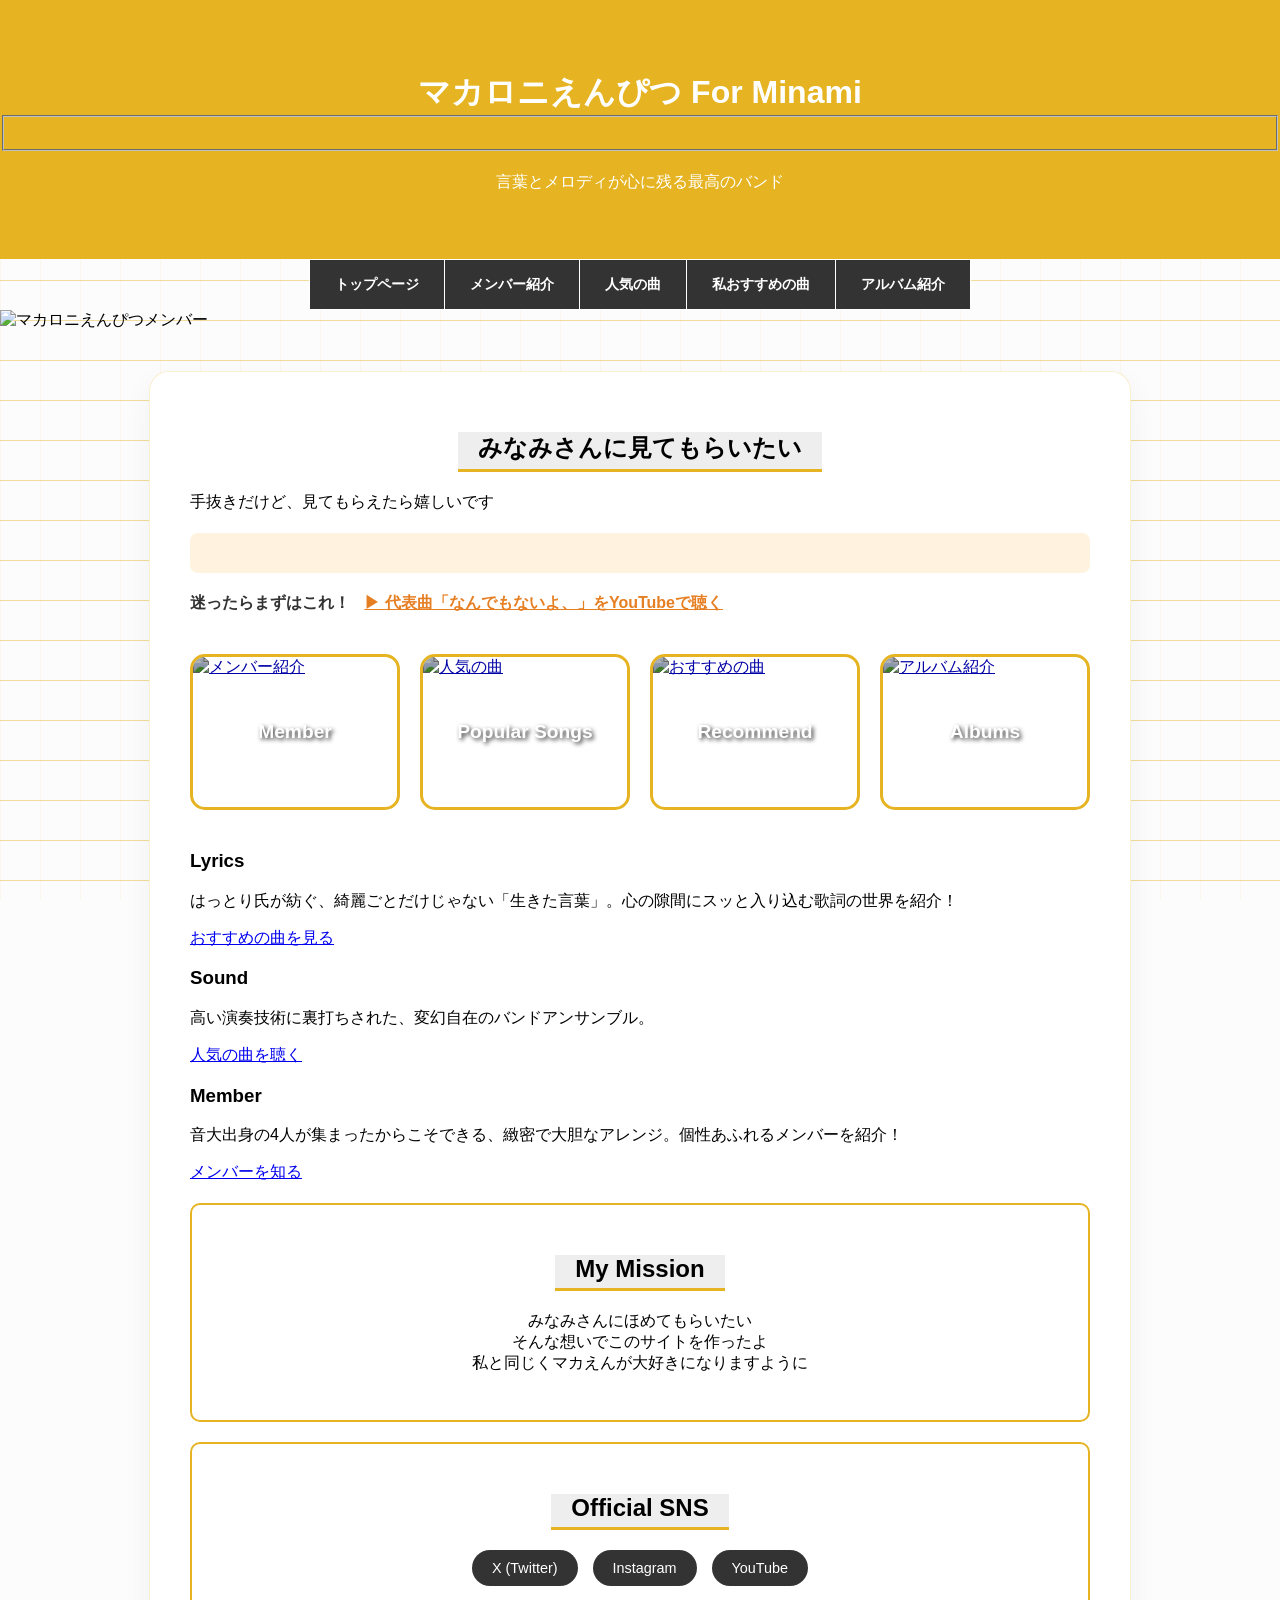
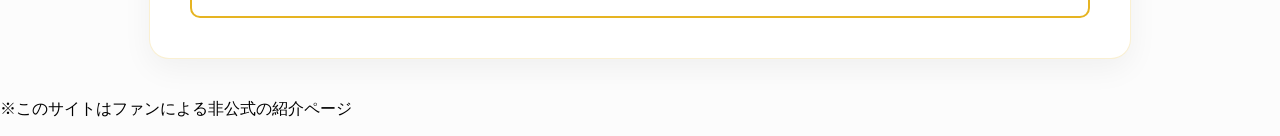
==== index.html @ 6def9b62 "Add files via upload" ====
<!DOCTYPE html>
<html lang="ja">
<head>
    <meta charset="UTF-8">
    <title>マカロニえんぴつの魅力</title>
    <meta name="description" content="皆さんも音楽を日常的に聞いているかと思います。そんな中で、私の好きな音楽を知ってもらい、皆さんにもマカロニえんぴつの魅力を知ってもらえたらなと思いこのサイトを作りました。パンチある曲調から心穏やかになる曲調まで様々な曲を手掛けているので、一曲は好きな曲に出会えるんじゃないかと思っています。">
    <meta name="keywords" content="幸せ，楽しい，出会い，魅力，音楽"> 
    <meta name="viewport" content="width=device-width,initial-scale=1.0">
    <link rel="stylesheet" href="style.css">
</head>
    
<body>

    <header class="header">
        <h1>マカロニえんぴつ For Minami <Fieldset></Fieldset></h1>
        <p class="subtitle">言葉とメロディが心に残る最高のバンド</p>

    </header>
    <nav>
        <ul>
            <li><a href="index.html">トップページ</a></li>
            <li><a href="member.html">メンバー紹介</a></li>
            <li><a href="popular.html">人気の曲</a></li>
            <li><a href="recommend.html">私おすすめの曲</a></li>
             <li><a href="album.html">アルバム紹介</a></li>
        </ul>
    </nav>
    <img src="https://media.gqjapan.jp/photos/643d05dae47745c69d0d6f05/16:9/w_1920,c_limit/makaroni-enpitsu-7.jpg" alt="マカロニえんぴつメンバー" style="width:100%;">

    <main class="container">
    <section class="hero">
        <h2>みなみさんに見てもらいたい</h2>
        <p>手抜きだけど、見てもらえたら嬉しいです</p>
    </section>
    <section class="quick-intro" style="text-align: center; background: #fff3e0; padding: 20px; border-radius: 8px; margin: 20px 0;"></section>
    <p style="margin: 0; font-weight: bold; color: #333;">迷ったらまずはこれ！ 
        <a href="https://youtu.be/2k21MgVKg4o?si=A9O84dVN-efSE2rN" target="_blank" rel="noopener noreferrer"style="color: #e67e22; text-decoration: underline; margin-left: 10px;">
                    ▶︎ 代表曲「なんでもないよ、」をYouTubeで聴く</a>
    </p>
</section>
    <section class="image-nav">
    <div class="nav-card">
        <a href="member.html">
            <div class="nav-img-wrapper">
                <img src="https://media.gqjapan.jp/photos/643d05dae47745c69d0d6f05/16:9/w_1920,c_limit/makaroni-enpitsu-7.jpg" alt="メンバー紹介">
                <span class="nav-label">Member</span>
            </div>
        </a>
    </div>
    <div class="nav-card">
        <a href="popular.html">
            <div class="nav-img-wrapper">
                <img src="popular.jpg" alt="人気の曲">
                <span class="nav-label">Popular Songs</span>
            </div>
        </a>
    </div>
    <div class="nav-card">
        <a href="recommend.html">
            <div class="nav-img-wrapper">
                <img src="https://images.unsplash.com/photo-1493225255756-d9584f8606e9?w=500" alt="おすすめの曲">
                <span class="nav-label">Recommend</span>
            </div>
        </a>
    </div>
    <div class="nav-card">
        <a href="album.html">
            <div class="nav-img-wrapper">
                <img src="https://images.unsplash.com/photo-1614613535308-eb5fbd3d2c17?w=500" alt="アルバム紹介">
                <span class="nav-label">Albums</span>
            </div>
        </a>
    </div>
</section>

    <div class="feature-grid">
        <section class="feature-item">
            <h3>Lyrics</h3>
            <p>はっとり氏が紡ぐ、綺麗ごとだけじゃない「生きた言葉」。心の隙間にスッと入り込む歌詞の世界を紹介！</p>
            <a href="recommend.html" class="btn-small">おすすめの曲を見る</a>
        </section>

        <section class="feature-item">
            <h3>Sound</h3>
            <p>高い演奏技術に裏打ちされた、変幻自在のバンドアンサンブル。</p>
            <a href="popular.html" class="btn-small">人気の曲を聴く</a>
        </section>

        <section class="feature-item">
            <h3>Member</h3>
            <p>音大出身の4人が集まったからこそできる、緻密で大胆なアレンジ。個性あふれるメンバーを紹介！</p>
            <a href="member.html" class="btn-small">メンバーを知る</a>
        </section>
        <section class="message">
    <h2>My Mission</h2>
    <p>みなみさんにほめてもらいたい<br>
    そんな想いでこのサイトを作ったよ<br>
    私と同じくマカえんが大好きになりますように</p>
    </section>

<section class="official-links">
    <h2>Official SNS</h2>
    <div class="link-buttons">
        <a href="https://twitter.com/macarock0616" class="btn-sns">X (Twitter)</a>
        <a href="https://www.instagram.com/macaroniempitsu_official/" class="btn-sns">Instagram</a>
        <a href="https://www.youtube.com/channel/UCJ6Yy_H0U8U40zndS8m-fXg" class="btn-sns">YouTube</a>
    </div>
</section>
    </div>

</main>

    <footer class="footer">
        <p>※このサイトはファンによる非公式の紹介ページ</p>
    </footer>
</body>
</html>
---- style.css ----
/* ページ全体の基本設定 */
body {
    font-family: sans-serif;
    margin: 0;
    padding: 0;
    background-color: #f9f9f9; /* 柔らかいクリーム色 */
}

/* ヘッダーのデザイン */
.header {
    background-color: #e6b422; /* 鉛筆のような黄色 */
    color: white;
    text-align: center;
    padding: 50px 0;
}

/* ナビゲーション全体の枠組み */
nav ul {
    list-style: none;
    padding: 0;
    margin: 0;
    display: flex;
    justify-content: center;
    background: #333;
    /* 全体の左と右、そして上下にも線を引く */
    border-left: 1px solid #fff;
    border-right: 1px solid #fff;
    border-top: 1px solid #fff;
    border-bottom: 1px solid #fff;
    /* もしメニューを中央に浮かせたい場合は width を指定してもOKです */
    width: fit-content; 
    margin: 0 auto; /* 中央寄せ */
}

/* 各メニューの項目 */
nav li {
    /* 項目ごとの右側に線を引く（これで中間の区切り線ができます） */
    border-right: 1px solid #fff;
}

/* 一番右の項目の右線だけ消す */
/* (全体のborder-rightと重なって太くなるのを防ぐため) */
nav li:last-child {
    border-right: none;
}

/* リンクのデザイン（ここは以前と同じです） */
nav a {
    color: white;
    text-decoration: none;
    display: block;
    padding: 15px 25px;
    font-size: 0.9rem;
    font-weight: bold;
    transition: 0.3s;
}

nav a:hover {
    background-color: #e6b422;
    color: #333;
}
/* マウスを乗せた時の動き */
nav a:hover {
    background-color: #e6b422; /* マカえんイエローに変わる */
    color: #333;               /* 文字を暗くして読みやすく */
}

/* メインコンテンツの幅制限 */
.container {
    max-width: 800px;
    margin: 0 auto;
    padding: 20px;
}

/* 各セクションの見出し */
h2 {
    border-bottom: 2px solid #e6b422;
    padding-bottom: 5px;
}
/* 名前（h2）の左側にアクセントをつける */
h2 {
    border-left: 8px solid #333;
    background-color: #eee;
    padding: 10px;
}
/* 画像のサイズを調整する設定 */
.member-img {
    width: 250px;       /* 横幅を固定 */
    height: 250px;      /* 縦幅を固定（横幅と同じにすると正方形になります） */
    object-fit: cover;  /* 重要！画像が縦長や横長でも、中心で綺麗に切り抜きます */
    border-radius: 15px; /* ここを50%にすると、アイコンのように「丸く」なります */
    border: 3px solid #e6b422; /* マカえんカラーの枠線をつけるとおしゃれ */
    display: block;
    margin: 10px auto;  /* 写真を中央に寄せる */
}
.video-container {
    position: relative;
    padding-bottom: 56.25%; /* 16:9 の比率 */
    height: 0;
    overflow: hidden;
    margin: 20px 0;
}

.video-container iframe {
    position: absolute;
    top: 0;
    left: 0;
    width: 100%;
    height: 100%;
    border: 0;
}
/* おすすめアイテムの枠を少しおしゃれにする */
.recommend-item {
    background-color: #fff;
    border: 1px solid #ddd;
    border-radius: 15px;
    padding: 20px;
    margin-bottom: 30px;
    box-shadow: 5px 5px 15px rgba(0,0,0,0.05); /* ほんのり影をつける */
}

/* おすすめコメントの文字装飾 */
.comment {
    font-style: italic;
    color: #555;
    line-height: 1.8;
    border-top: 1px dashed #e6b422;
    margin-top: 10px;
    padding-top: 10px;
}
/* ライブスケジュールの表のデザイン */
.live-table {
    width: 100%;
    border-collapse: collapse; /* 枠線を一本にまとめる */
    margin: 20px 0;
}

.live-table th, .live-table td {
    border-bottom: 1px solid #ddd;
    padding: 15px;
    text-align: left;
}

.live-table th {
    background-color: #f2f2f2;
    color: #333;
}

.live-table tr:hover {
    background-color: #fff9e6; /* マウスを乗せた時に色を変える */
}

/* 公式サイトへのリンクボタン */
.official-link {
    display: inline-block;
    background-color: #e6b422;
    color: white;
    padding: 10px 20px;
    text-decoration: none;
    border-radius: 5px;
    margin-top: 20px;
    font-weight: bold;
}

.official-link:hover {
    background-color: #333;
}

.note {
    font-size: 0.9rem;
    color: #666;
    margin-top: 30px;
}
/* アルバムの中身のレイアウト */
.album-content {
    display: flex;
    align-items: flex-start; /* 上揃えに変更（文章が長い時きれいです） */
    gap: 30px; /* 画像と文字の間隔を少し広げる */
    margin-top: 15px;
}

/* ジャケ写のサイズを大きくする */
.album-jacket {
    width: 450px;  /* 150pxから250pxにアップ！ */
    height: 450px; /* 正方形を維持 */
    flex-shrink: 0; /* 画像が文字に押されて小さくなるのを防ぐ */
    object-fit: cover;
    border-radius: 8px;
    box-shadow: 4px 4px 15px rgba(0,0,0,0.15); /* 影を少し強くして存在感を出す */
}

/* アルバムタイトルの文字サイズも少し大きく */
.album-text h2 {
    margin-top: 0;
    font-size: 1.5rem;
    color: #333;
}

/* スマホで見るとき（画面幅が狭い時）の調整 */
@media (max-width: 700px) {
    .album-content {
        flex-direction: column; /* 縦並びにする */
        align-items: center;    /* 中央揃え */
        text-align: center;
    }
    .album-jacket {
        width: 100%;       /* スマホでは横幅いっぱい（または最大サイズ） */
        max-width: 300px;  /* 大きくなりすぎないように制限 */
        height: auto;      /* 縦横比を維持 */
    }
}
/* メッセージやピックアップ用の共通デザイン */
.message, .pick-up, .official-links {
    background: #fff;
    padding: 30px;
    border-radius: 10px;
    border: 2px solid #e6b422;
    text-align: center;
    margin-top: 20px;
}

/* SNSボタンのデザイン（案3を選んだ場合） */
.link-buttons {
    display: flex;
    justify-content: center;
    gap: 15px;
    flex-wrap: wrap;
    margin-top: 15px;
}

.btn-sns {
    background: #333;
    color: #fff;
    padding: 10px 20px;
    text-decoration: none;
    border-radius: 20px;
    font-size: 0.9rem;
    transition: 0.3s;
}

.btn-sns:hover {
    background: #e6b422;
    color: #333;
}
/* サイトのメインタイトル（ヘッダー内）を中央寄せ */
.header h1, .header .subtitle {
    text-align: center;
}

/* 各セクションの見出し（About, Lyrics, メンバー名など）を中央寄せ */
main h2 {
    text-align: center;
    margin-left: auto;
    margin-right: auto;
    /* もし以前に border-left（左の線）をつけていた場合は、
       下線（border-bottom）に変えると中央揃えで見栄えが良くなります */
    border-left: none; 
    border-bottom: 3px solid #e6b422; 
    width: fit-content; /* 文字の長さに合わせて線を引く */
    padding: 0 20px 5px 20px;
}
/* アルバム名や曲名の見出しも中央にする場合 */
.album-text h2, .recommend-item h2 {
    text-align: center;
}
/* アルバムページ専用：すべてを中央に寄せる設定 */
.album-page .album-content {
    flex-direction: column; /* 縦並びにする */
    align-items: center;    /* 中央揃えにする */
    text-align: center;     /* 文字も中央寄せ */
    gap: 15px;              /* 画像と文字の間の隙間 */
}

.album-page .album-jacket {
    margin: 0 auto;         /* 画像を中央に配置 */
}

.album-page .album-text {
    width: 100%;            /* テキストエリアを広げて中央にしやすくする */
    max-width: 600px;       /* 文章が広がりすぎないように制限（読みやすさのため） */
    margin: 0 auto;
}

/* ついでにアルバムごとの区切り線を中央にする */
.album-page .album-item {
    padding-bottom: 40px;
    margin-bottom: 40px;
    border-bottom: 1px solid #ddd;
}
/* アルバムページ内のすべての段落（pタグ）を中央に寄せる */
.album-page .album-item p {
    text-align: center;
    margin-left: auto;
    margin-right: auto;
}
/* メンバー紹介ページ全体の文字を中央に寄せる */
.member-page .container section {
    text-align: center;
    margin-bottom: 50px; /* メンバーごとの間隔を少し広げる */
}

/* メンバー紹介文（pタグ）の幅を整えて中央に置く */
.member-page section p {
    max-width: 600px;    /* 文章が横に広がりすぎないように制限 */
    margin-left: auto;   /* 左右オートで中央配置 */
    margin-right: auto;
    line-height: 1.8;    /* 行間を少し広げると読みやすくなります */
}

/* 画像も中央に寄せる（念のため） */
.member-page .member-img {
    display: block;
    margin: 20px auto;
}
/* プロの背景テクニック：薄いチェック（方眼）柄 */
body {
    background-color: #fcfcfc; /* ほんの少しだけ温かみのある白 */
    background-image: 
        linear-gradient(rgba(230, 180, 34, 0.44) 1px, transparent 1px), /* マカえんイエローを極薄で */
        linear-gradient(90deg, rgba(230, 180, 34, 0.07) 1px, transparent 1px);
    background-size: 40px 40px; /* 方眼の大きさ */
    background-attachment: fixed; /* 画面をスクロールしても背景が動かない設定（高級感が出ます） */
}

/* プロのコンテンツ浮き上がりテクニック */
.container {
    background-color: #ffffff; /* コンテンツ部分は真っ白にして読みやすく */
    max-width: 900px;
    margin: 40px auto;
    padding: 40px;
    border-radius: 20px; /* 角を丸くして柔らかい印象に */
    /* 非常に柔らかい影をつける（ふわっと浮いているように見せる） */
    box-shadow: 0 10px 30px rgba(0, 0, 0, 0.05);
    border: 1px solid rgba(230, 180, 34, 0.2); /* 縁にうっすら色をつける */
}
/* おすすめ曲や人気曲のイメージ画像用 */
.recommend-item img, section > img {
    width: 100%;
    max-width: 500px;
    height: auto;
    display: block;
    margin: 15px auto;
    border-radius: 10px;
    box-shadow: 0 4px 10px rgba(0,0,0,0.1);
}
/* 画像リンクナビゲーションのスタイル */
.image-nav {
    display: grid;
    grid-template-columns: repeat(auto-fit, minmax(180px, 1fr));
    gap: 20px;
    margin: 40px 0;
}

.nav-card {
    position: relative;
    overflow: hidden;
    border-radius: 15px;
    border: 3px solid #e6b422;
    transition: transform 0.3s ease;
}

.nav-card:hover {
    transform: translateY(-5px); /* マウスを乗せると少し浮く */
}

.nav-img-wrapper {
    position: relative;
    height: 150px;
}

.nav-img-wrapper img {
    width: 100%;
    height: 100%;
    object-fit: cover;
    filter: brightness(70%); /* 文字を見やすくするために画像を少し暗くする */
    transition: 0.3s;
}

.nav-card:hover img {
    filter: brightness(100%); /* ホバーで明るくする */
}

.nav-label {
    position: absolute;
    top: 50%;
    left: 50%;
    transform: translate(-50%, -50%);
    color: white;
    font-weight: bold;
    font-size: 1.2rem;
    text-shadow: 2px 2px 4px rgba(0,0,0,0.8);
    pointer-events: none; /* 文字がクリックの邪魔をしないように */
    white-space: nowrap;
}
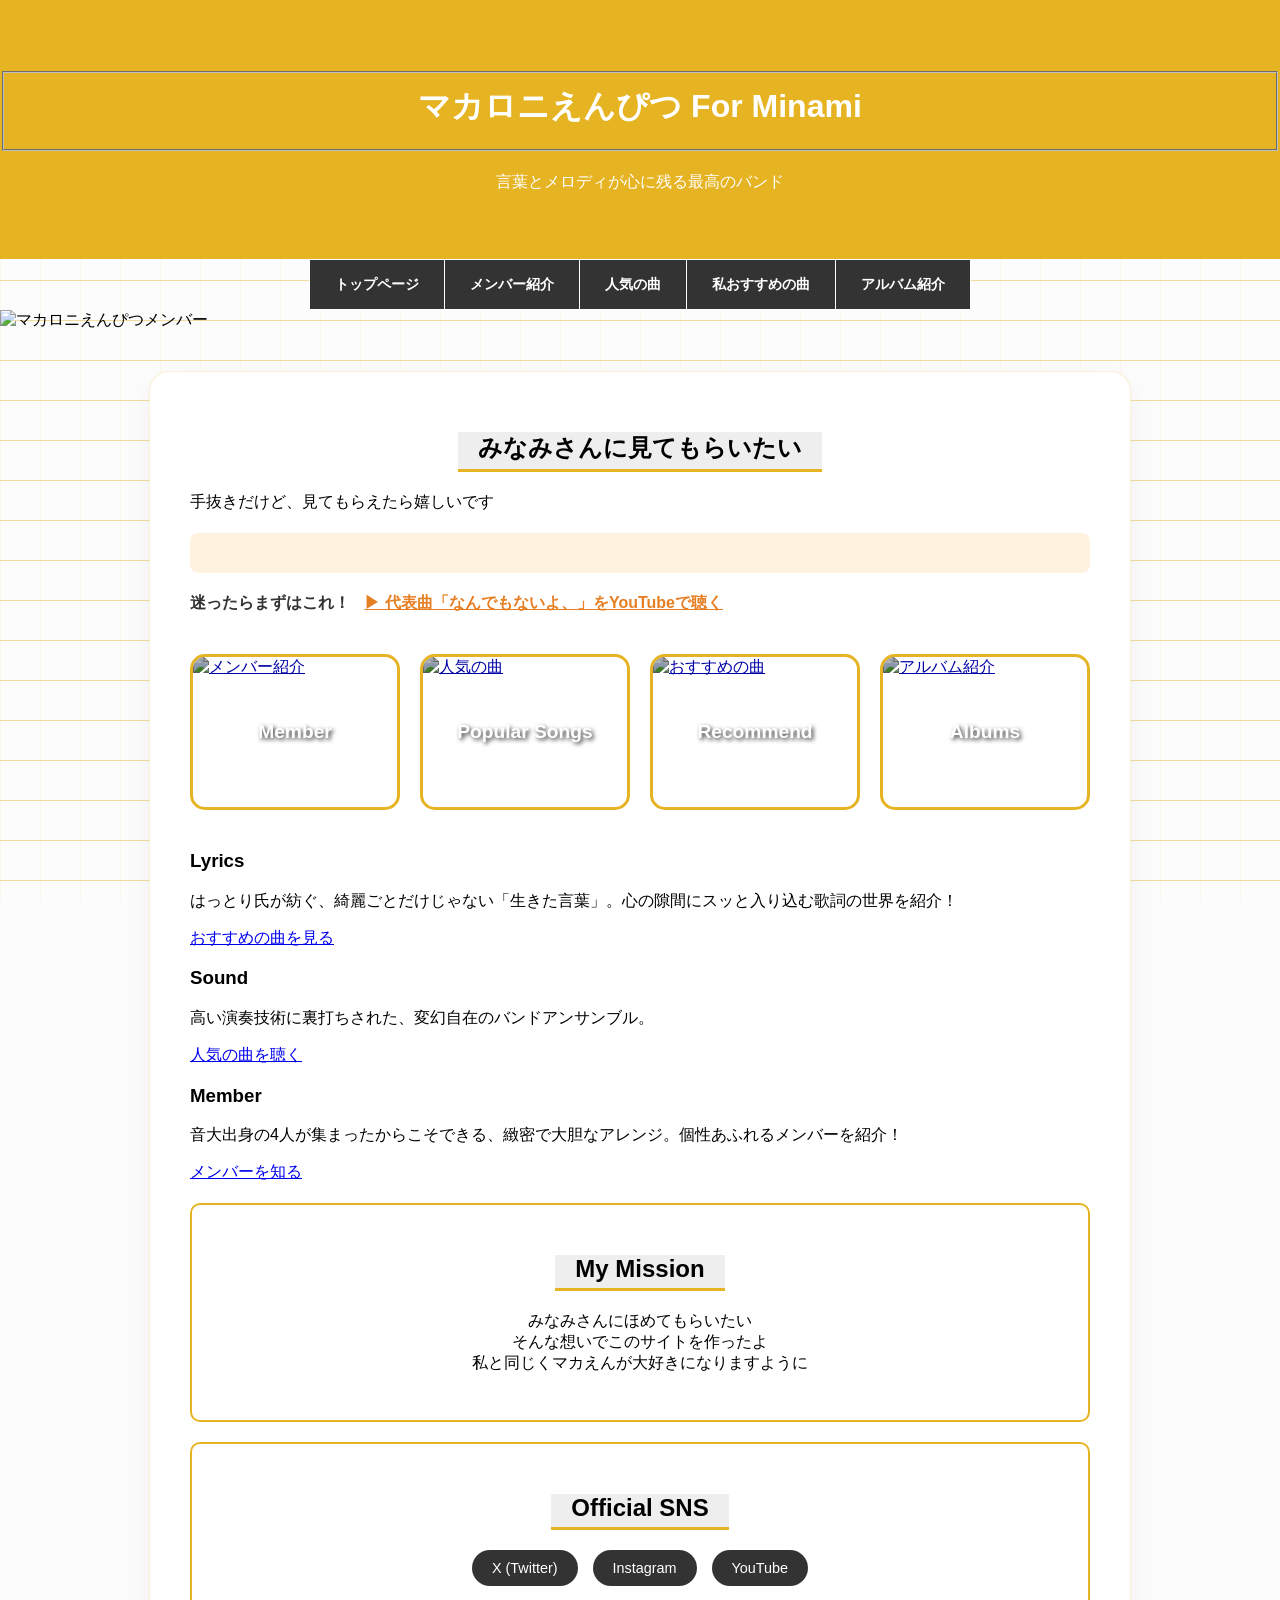
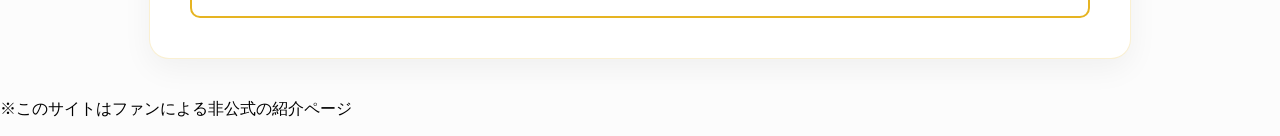
==== commit c84baa11: "Add files via upload" ====
--- a/index.html
+++ b/index.html
@@ -12,7 +12,7 @@
 <body>
 
     <header class="header">
-        <h1>マカロニえんぴつ For Minami <Fieldset></Fieldset></h1>
+        <h1><Fieldset>マカロニえんぴつ For Minami </Fieldset></h1>
         <p class="subtitle">言葉とメロディが心に残る最高のバンド</p>
 
     </header>
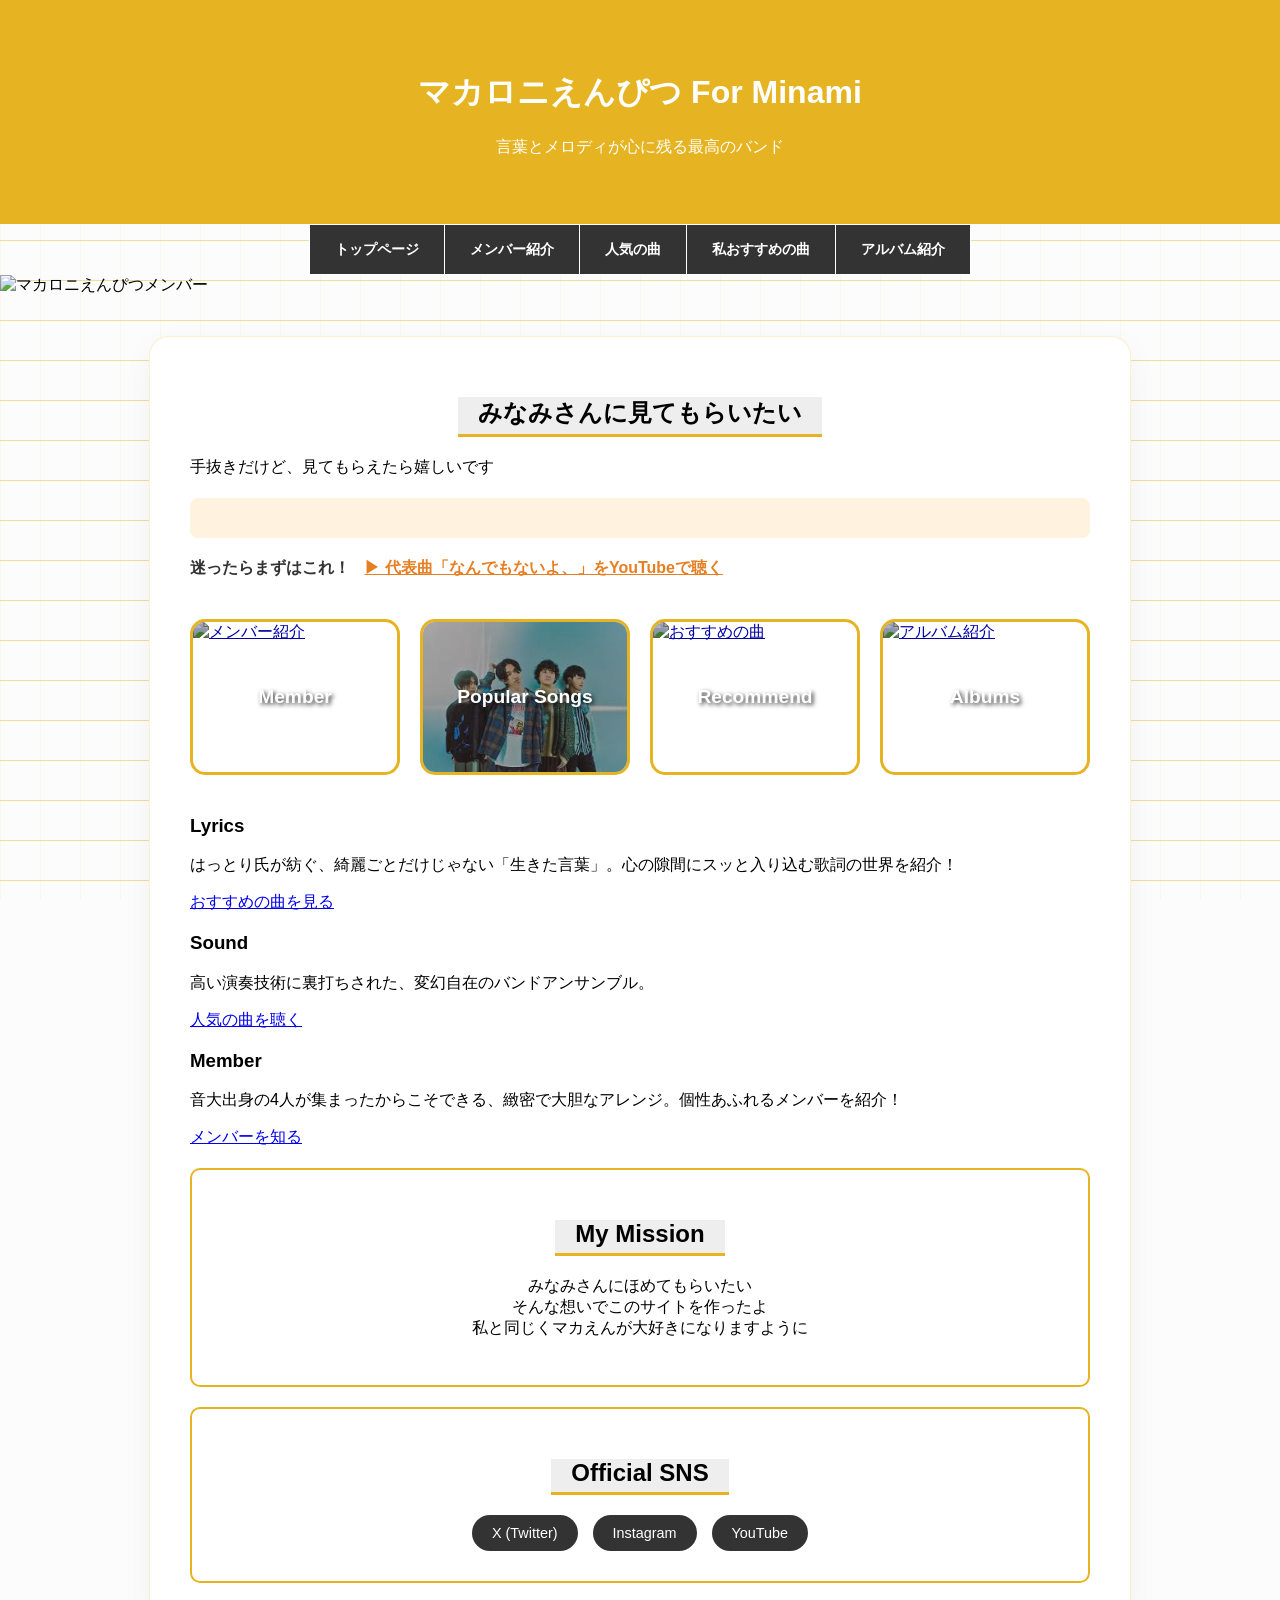
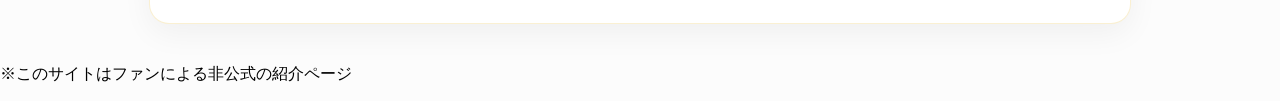
==== commit 565a8633: "Add files via upload" ====
--- a/index.html
+++ b/index.html
@@ -12,7 +12,7 @@
 <body>
 
     <header class="header">
-        <h1><Fieldset>マカロニえんぴつ For Minami </Fieldset></h1>
+        <h1>マカロニえんぴつ For Minami</h1>
         <p class="subtitle">言葉とメロディが心に残る最高のバンド</p>
 
     </header>
